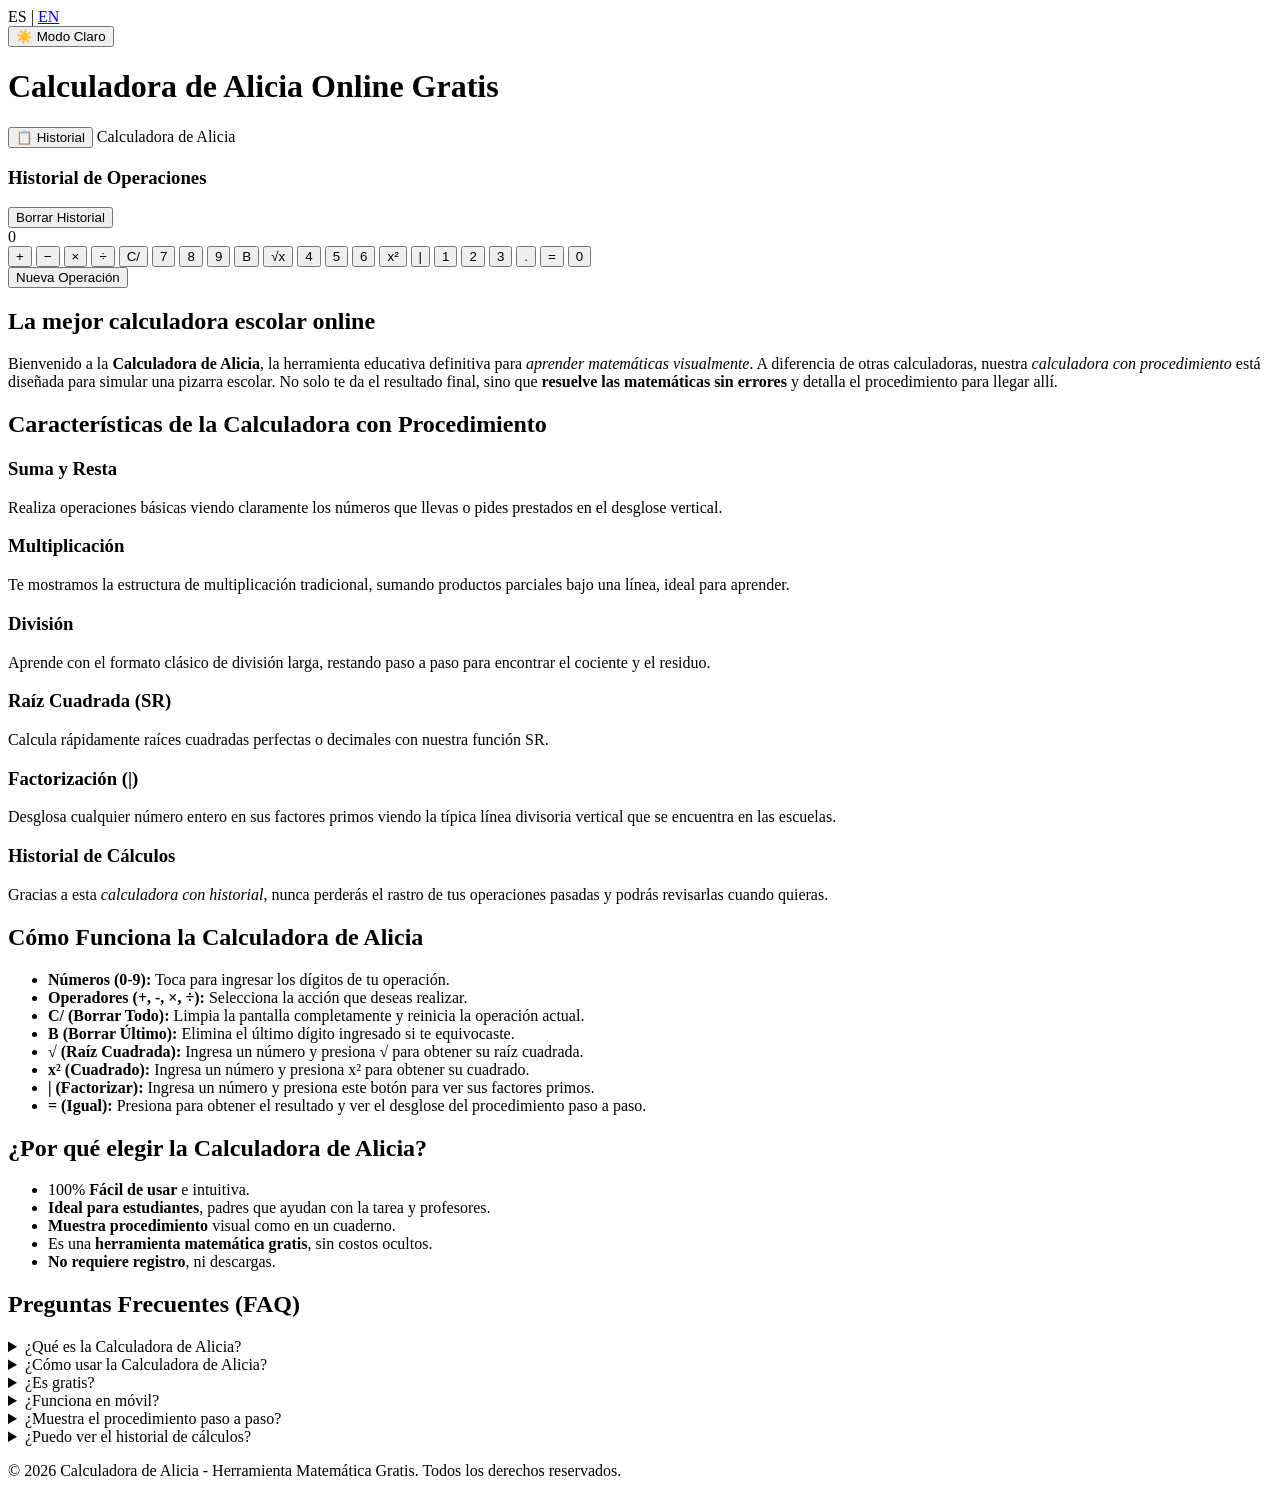
==== index.html @ bd2cc6bf "Add files via upload" ====
<!DOCTYPE html>
<html lang="es">

<head>
    <meta charset="UTF-8">
    <meta name="viewport" content="width=device-width, initial-scale=1.0">
    <title>Calculadora de Alicia Online Gratis | Paso a Paso</title>
    <meta name="description"
        content="La Calculadora de Alicia online es una herramienta matemática gratis que muestra el procedimiento paso a paso. Ideal para estudiantes, suma, resta, multiplica y divide.">
    <!-- Hreflang for internationalization -->
    <link rel="alternate" hreflang="es" href="https://yourwebsite.com/" />
    <link rel="alternate" hreflang="en" href="https://yourwebsite.com/en/" />
    <link rel="alternate" hreflang="x-default" href="https://yourwebsite.com/" />

    <!-- Google Fonts for Chalkboard Look -->
    <link rel="preconnect" href="https://fonts.googleapis.com">
    <link rel="preconnect" href="https://fonts.gstatic.com" crossorigin>
    <link
        href="https://fonts.googleapis.com/css2?family=Caveat:wght@400;500;600;700&family=Kalam:wght@300;400;700&display=swap"
        rel="stylesheet">

    <link rel="stylesheet" href="css/styles.css">

    <!-- Structured Data for FAQ -->
    <script type="application/ld+json">
    {
      "@context": "https://schema.org",
      "@type": "FAQPage",
      "mainEntity": [{
        "@type": "Question",
        "name": "¿Qué es la Calculadora de Alicia?",
        "acceptedAnswer": {
          "@type": "Answer",
          "text": "La Calculadora de Alicia es una calculadora matemática online diseñada para fines educativos. A diferencia de las calculadoras tradicionales, muestra el procedimiento paso a paso de las operaciones como suma, resta, multiplicación y división, simulando una pizarra escolar."
        }
      }, {
        "@type": "Question",
        "name": "¿Cómo usar la Calculadora de Alicia?",
        "acceptedAnswer": {
          "@type": "Answer",
          "text": "Simplemente ingresa los números usando el teclado interactivo o tu propio teclado, selecciona la operación matemática y presiona el botón de igual (=). El procedimiento paso a paso se mostrará en la pantalla."
        }
      }, {
        "@type": "Question",
        "name": "¿Es gratis?",
        "acceptedAnswer": {
          "@type": "Answer",
          "text": "Sí, es una herramienta matemática 100% gratis. No requiere registro ni costos ocultos para usar todas sus características, incluyendo el historial y los procedimientos."
        }
      }, {
        "@type": "Question",
        "name": "¿Funciona en móvil?",
        "acceptedAnswer": {
          "@type": "Answer",
          "text": "¡Por supuesto! La calculadora de alicia online tiene un diseño responsivo ('mobile-first') que se adapta perfectamente a pantallas de teléfonos, tablets y computadoras de escritorio."
        }
      }, {
        "@type": "Question",
        "name": "¿Muestra el procedimiento paso a paso?",
        "acceptedAnswer": {
          "@type": "Answer",
          "text": "Sí, esa es su característica principal. Ya sea una suma con llevadas, una multiplicación vertical de varios dígitos, o una división larga, la calculadora con procedimiento mostrará el desglose exacto de cómo se llega al resultado."
        }
      }, {
        "@type": "Question",
        "name": "¿Puedo ver el historial de cálculos?",
        "acceptedAnswer": {
          "@type": "Answer",
          "text": "¡Sí! Cuenta con un historial de cálculos incorporado. Puedes revisar fácilmente tus operaciones previas tocando el botón de historial en la pantalla de la calculadora."
        }
      }]
    }
    </script>
</head>

<body>
    <header>
        <div class="header-controls">
            <div class="lang-switch">
                <span class="active">ES</span> | <a href="en/index.html">EN</a>
            </div>
            <button id="theme-toggle" class="btn-theme" aria-label="Cambiar modo claro/oscuro">☀️ Modo Claro</button>
        </div>
        <h1>Calculadora de Alicia Online Gratis</h1>
    </header>

    <main>
        <section class="calculator-container">
            <div class="calculator-board">
                <div class="calculator-header">
                    <button id="history-toggle" class="btn-chalk btn-action" aria-label="Ver Historial">📋
                        Historial</button>
                    <span class="brand-text">Calculadora de Alicia</span>
                </div>

                <div class="calculator-display" id="display-area">
                    <div class="history-panel hidden" id="history-panel">
                        <h3>Historial de Operaciones</h3>
                        <ul id="history-list"></ul>
                        <button id="clear-history" class="btn-chalk btn-danger">Borrar Historial</button>
                    </div>

                    <div class="step-by-step-area" id="step-by-step-area">
                        <!-- Dynamic procedure will be shown here -->
                    </div>
                    <div class="main-result" id="main-result">0</div>
                </div>

                <div id="keypad-container" class="keypad-container">
                    <div class="calculator-keypad">
                        <!-- Row 1 (Operators) -->
                        <button class="btn-chalk btn-operator" data-action="add" aria-label="Sumar">+</button>
                        <button class="btn-chalk btn-operator" data-action="subtract" aria-label="Restar">−</button>
                        <button class="btn-chalk btn-operator" data-action="multiply" aria-label="Multiplicar">×</button>
                        <button class="btn-chalk btn-operator" data-action="divide" aria-label="Dividir">÷</button>
                        <button class="btn-chalk btn-func" data-action="clear-all" aria-label="Borrar Todo">C/</button>

                        <!-- Row 2 -->
                        <button class="btn-chalk btn-num btn-yellow" data-value="7">7</button>
                        <button class="btn-chalk btn-num btn-yellow" data-value="8">8</button>
                        <button class="btn-chalk btn-num btn-yellow" data-value="9">9</button>
                        <button class="btn-chalk btn-func" data-action="delete" aria-label="Borrar Último">B</button>
                        <button class="btn-chalk btn-adv" data-action="sqrt" aria-label="Raíz Cuadrada">√x</button>

                        <!-- Row 3 -->
                        <button class="btn-chalk btn-num btn-blue" data-value="4">4</button>
                        <button class="btn-chalk btn-num btn-blue" data-value="5">5</button>
                        <button class="btn-chalk btn-num btn-blue" data-value="6">6</button>
                        <button class="btn-chalk btn-adv" data-action="square" aria-label="Cuadrado">x²</button>
                        <button class="btn-chalk btn-adv" data-action="factorize" aria-label="Factorizar">|</button>

                        <!-- Row 4 -->
                        <button class="btn-chalk btn-num btn-green" data-value="1">1</button>
                        <button class="btn-chalk btn-num btn-green" data-value="2">2</button>
                        <button class="btn-chalk btn-num btn-green" data-value="3">3</button>
                        <button class="btn-chalk btn-num btn-red" data-value=".">.</button>
                        <button class="btn-chalk btn-equal" data-action="calculate" aria-label="Calcular">=</button>

                        <!-- Row 5 -->
                        <button class="btn-chalk btn-num btn-red cell-4" data-value="0">0</button>
                    </div>
                </div>

                <div id="result-actions" class="result-actions hidden">
                    <button id="new-operation" class="btn-chalk btn-green">Nueva Operación</button>
                </div>
            </div>
        </section>

        <article class="content-section">
            <section class="intro">
                <h2>La mejor calculadora escolar online</h2>
                <p>Bienvenido a la <strong>Calculadora de Alicia</strong>, la herramienta educativa definitiva para
                    <em>aprender matemáticas visualmente</em>.
                    A diferencia de otras calculadoras, nuestra <em>calculadora con procedimiento</em> está diseñada para simular una pizarra escolar. No solo te da el resultado final, sino que <strong>resuelve las matemáticas sin errores</strong> y detalla el procedimiento para llegar allí.
                </p>
            </section>

            <section class="features">
                <h2>Características de la Calculadora con Procedimiento</h2>
                <div class="feature-grid">
                    <div class="feature-card">
                        <h3>Suma y Resta</h3>
                        <p>Realiza operaciones básicas viendo claramente los números que llevas o pides prestados en el desglose vertical.</p>
                    </div>
                    <div class="feature-card">
                        <h3>Multiplicación</h3>
                        <p>Te mostramos la estructura de multiplicación tradicional, sumando productos parciales bajo una línea, ideal para aprender.</p>
                    </div>
                    <div class="feature-card">
                        <h3>División</h3>
                        <p>Aprende con el formato clásico de división larga, restando paso a paso para encontrar el cociente y el residuo.</p>
                    </div>
                    <div class="feature-card">
                        <h3>Raíz Cuadrada (SR)</h3>
                        <p>Calcula rápidamente raíces cuadradas perfectas o decimales con nuestra función SR.</p>
                    </div>
                    <div class="feature-card">
                        <h3>Factorización (|)</h3>
                        <p>Desglosa cualquier número entero en sus factores primos viendo la típica línea divisoria vertical que se encuentra en las escuelas.</p>
                    </div>
                    <div class="feature-card">
                        <h3>Historial de Cálculos</h3>
                        <p>Gracias a esta <em>calculadora con historial</em>, nunca perderás el rastro de tus operaciones pasadas y podrás revisarlas cuando quieras.</p>
                    </div>
                </div>
            </section>

            <section class="how-it-works">
                <h2>Cómo Funciona la Calculadora de Alicia</h2>
                <ul>
                    <li><strong>Números (0-9):</strong> Toca para ingresar los dígitos de tu operación.</li>
                    <li><strong>Operadores (+, -, ×, ÷):</strong> Selecciona la acción que deseas realizar.</li>
                    <li><strong>C/ (Borrar Todo):</strong> Limpia la pantalla completamente y reinicia la operación actual.</li>
                    <li><strong>B (Borrar Último):</strong> Elimina el último dígito ingresado si te equivocaste.</li>
                    <li><strong>√ (Raíz Cuadrada):</strong> Ingresa un número y presiona √ para obtener su raíz cuadrada.</li>
                    <li><strong>x² (Cuadrado):</strong> Ingresa un número y presiona x² para obtener su cuadrado.</li>
                    <li><strong>| (Factorizar):</strong> Ingresa un número y presiona este botón para ver sus factores primos.</li>
                    <li><strong>= (Igual):</strong> Presiona para obtener el resultado y ver el desglose del procedimiento paso a paso.</li>
                </ul>
            </section>

            <section class="why-choose">
                <h2>¿Por qué elegir la Calculadora de Alicia?</h2>
                <ul>
                    <li>100% <strong>Fácil de usar</strong> e intuitiva.</li>
                    <li><strong>Ideal para estudiantes</strong>, padres que ayudan con la tarea y profesores.</li>
                    <li><strong>Muestra procedimiento</strong> visual como en un cuaderno.</li>
                    <li>Es una <strong>herramienta matemática gratis</strong>, sin costos ocultos.</li>
                    <li><strong>No requiere registro</strong>, ni descargas.</li>
                </ul>
            </section>

            <section class="faq">
                <h2>Preguntas Frecuentes (FAQ)</h2>
                <details>
                    <summary>¿Qué es la Calculadora de Alicia?</summary>
                    <p>La Calculadora de Alicia es una calculadora matemática online diseñada para fines educativos. A diferencia de las calculadoras tradicionales, muestra el procedimiento paso a paso de las operaciones como suma, resta, multiplicación y división, simulando una pizarra escolar.</p>
                </details>
                <details>
                    <summary>¿Cómo usar la Calculadora de Alicia?</summary>
                    <p>Simplemente ingresa los números usando el teclado interactivo o tu propio teclado, selecciona la operación matemática deseada y presiona el botón de igual (=). El procedimiento paso a paso se mostrará arriba del resultado final.</p>
                </details>
                <details>
                    <summary>¿Es gratis?</summary>
                    <p>Sí, es una herramienta educativa 100% gratis que siempre estará disponible para ayudar a los estudiantes de todos los niveles.</p>
                </details>
                <details>
                    <summary>¿Funciona en móvil?</summary>
                    <p>Por supuesto. El diseño fue concebido principalmente para dispositivos móviles, por lo que su interfaz y disposición de botones funcionan perfectamente en cualquier tamaño de pantalla de teléfono o tablet.</p>
                </details>
                <details>
                    <summary>¿Muestra el procedimiento paso a paso?</summary>
                    <p>¡Esa es nuestra especialidad! Más allá de dar el resultado final, ofrecemos un vistazo a los pasos intermedios, incluyendo acarreos y restas parciales tal como se enseñan en la escuela.</p>
                </details>
                <details>
                    <summary>¿Puedo ver el historial de cálculos?</summary>
                    <p>¡Sí! En la parte superior izquierda del marco de la pizarra, encontrarás el botón de historial, que puedes usar para mostrar u ocultar tus operaciones anteriores.</p>
                </details>
            </section>
        </article>
    </main>

    <footer>
        <p>&copy; 2026 Calculadora de Alicia - Herramienta Matemática Gratis. Todos los derechos reservados.</p>
    </footer>

    <script src="js/step-by-step.js"></script>
    <script src="js/calculator.js"></script>
    <script src="js/guide-render.js"></script>
</body>

</html>
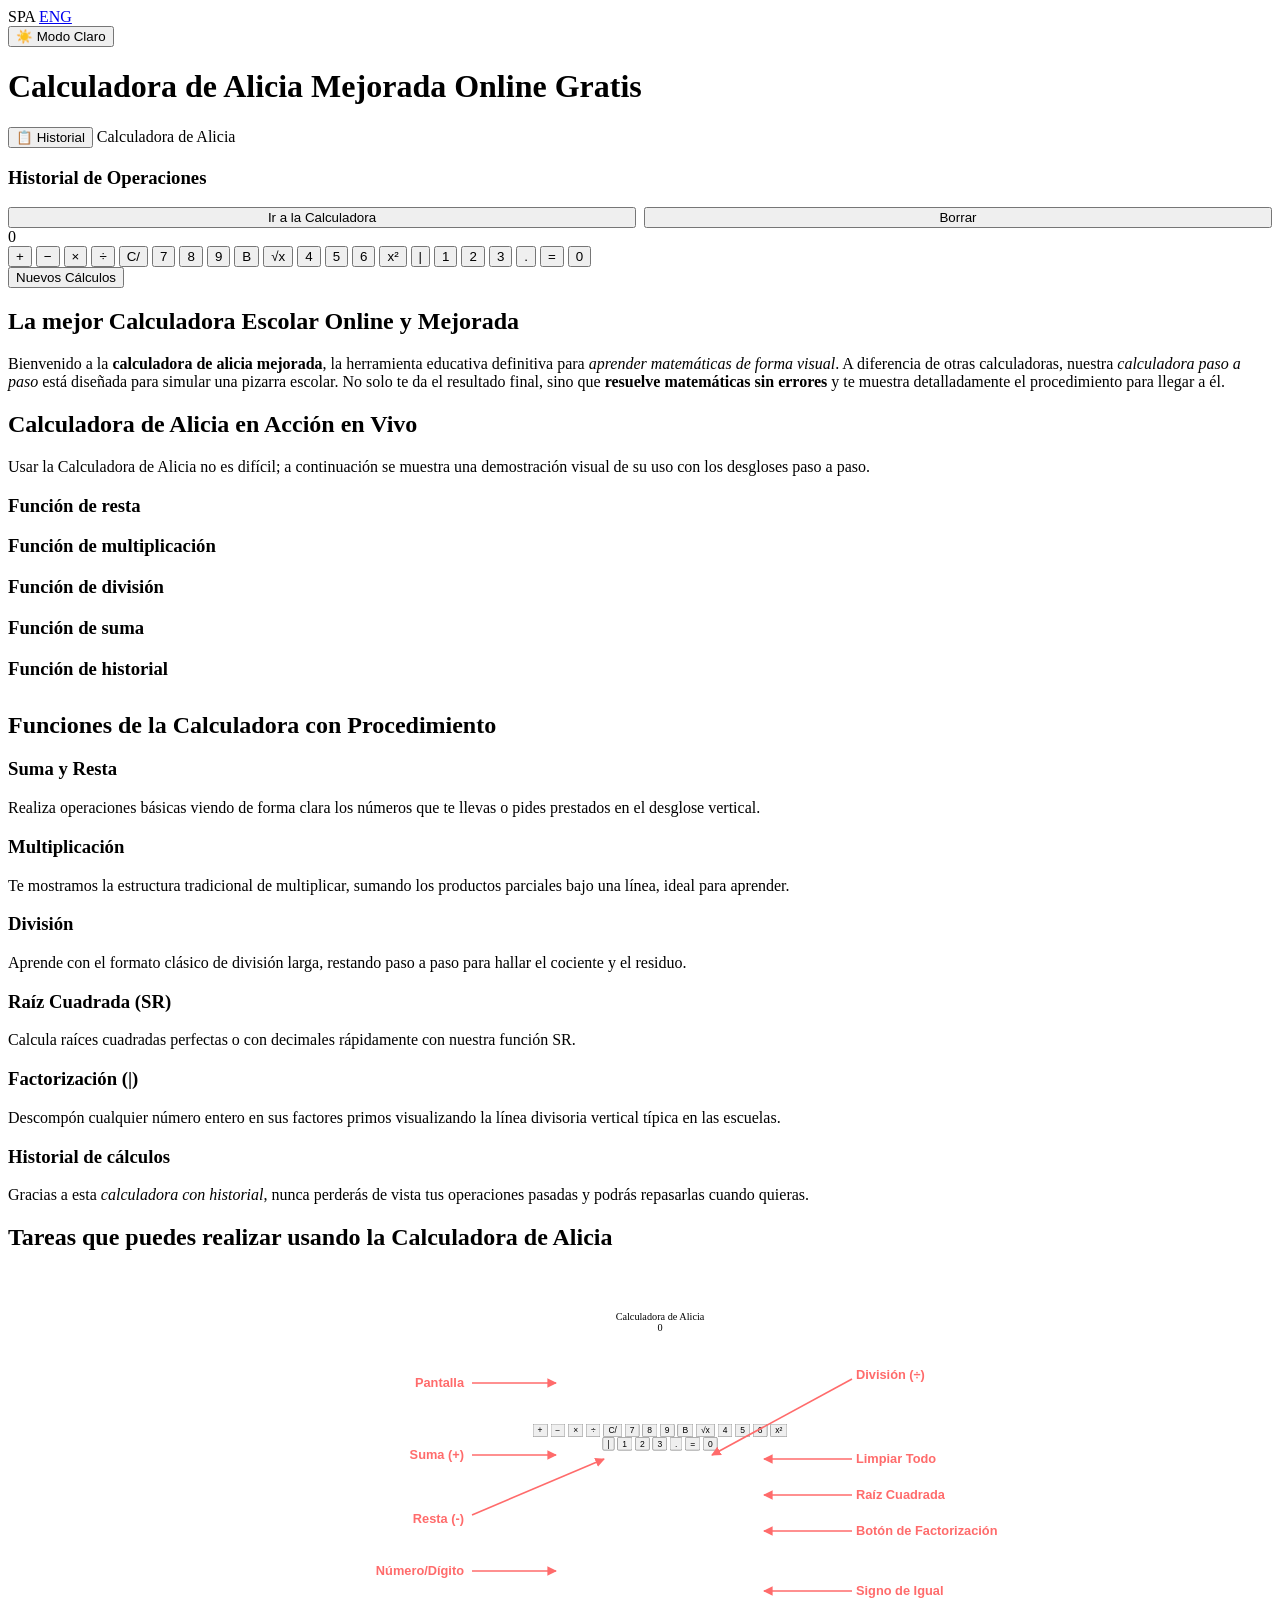
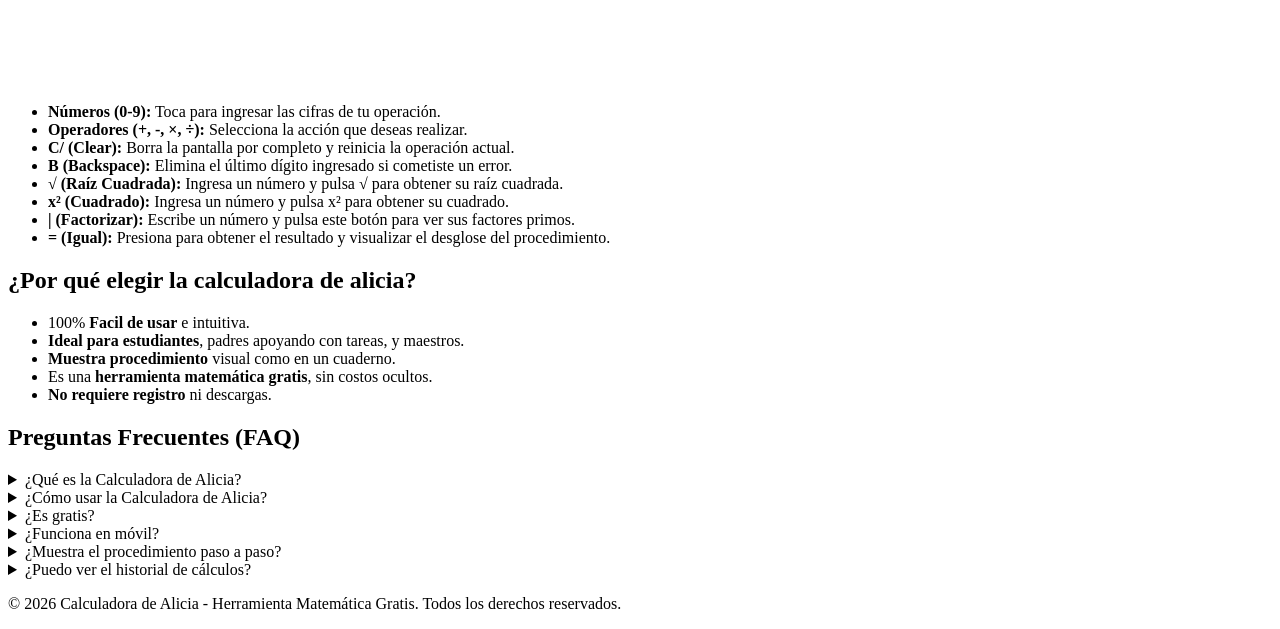
==== commit 0e1d2efc: "Add files via upload" ====
--- a/index.html
+++ b/index.html
@@ -1,253 +1,450 @@
-<!DOCTYPE html>
-<html lang="es">
-
-<head>
-    <meta charset="UTF-8">
-    <meta name="viewport" content="width=device-width, initial-scale=1.0">
-    <title>Calculadora de Alicia Online Gratis | Paso a Paso</title>
-    <meta name="description"
-        content="La Calculadora de Alicia online es una herramienta matemática gratis que muestra el procedimiento paso a paso. Ideal para estudiantes, suma, resta, multiplica y divide.">
-    <!-- Hreflang for internationalization -->
-    <link rel="alternate" hreflang="es" href="https://yourwebsite.com/" />
-    <link rel="alternate" hreflang="en" href="https://yourwebsite.com/en/" />
-    <link rel="alternate" hreflang="x-default" href="https://yourwebsite.com/" />
-
-    <!-- Google Fonts for Chalkboard Look -->
-    <link rel="preconnect" href="https://fonts.googleapis.com">
-    <link rel="preconnect" href="https://fonts.gstatic.com" crossorigin>
-    <link
-        href="https://fonts.googleapis.com/css2?family=Caveat:wght@400;500;600;700&family=Kalam:wght@300;400;700&display=swap"
-        rel="stylesheet">
-
-    <link rel="stylesheet" href="css/styles.css">
-
-    <!-- Structured Data for FAQ -->
-    <script type="application/ld+json">
-    {
-      "@context": "https://schema.org",
-      "@type": "FAQPage",
-      "mainEntity": [{
-        "@type": "Question",
-        "name": "¿Qué es la Calculadora de Alicia?",
-        "acceptedAnswer": {
-          "@type": "Answer",
-          "text": "La Calculadora de Alicia es una calculadora matemática online diseñada para fines educativos. A diferencia de las calculadoras tradicionales, muestra el procedimiento paso a paso de las operaciones como suma, resta, multiplicación y división, simulando una pizarra escolar."
-        }
-      }, {
-        "@type": "Question",
-        "name": "¿Cómo usar la Calculadora de Alicia?",
-        "acceptedAnswer": {
-          "@type": "Answer",
-          "text": "Simplemente ingresa los números usando el teclado interactivo o tu propio teclado, selecciona la operación matemática y presiona el botón de igual (=). El procedimiento paso a paso se mostrará en la pantalla."
-        }
-      }, {
-        "@type": "Question",
-        "name": "¿Es gratis?",
-        "acceptedAnswer": {
-          "@type": "Answer",
-          "text": "Sí, es una herramienta matemática 100% gratis. No requiere registro ni costos ocultos para usar todas sus características, incluyendo el historial y los procedimientos."
-        }
-      }, {
-        "@type": "Question",
-        "name": "¿Funciona en móvil?",
-        "acceptedAnswer": {
-          "@type": "Answer",
-          "text": "¡Por supuesto! La calculadora de alicia online tiene un diseño responsivo ('mobile-first') que se adapta perfectamente a pantallas de teléfonos, tablets y computadoras de escritorio."
-        }
-      }, {
-        "@type": "Question",
-        "name": "¿Muestra el procedimiento paso a paso?",
-        "acceptedAnswer": {
-          "@type": "Answer",
-          "text": "Sí, esa es su característica principal. Ya sea una suma con llevadas, una multiplicación vertical de varios dígitos, o una división larga, la calculadora con procedimiento mostrará el desglose exacto de cómo se llega al resultado."
-        }
-      }, {
-        "@type": "Question",
-        "name": "¿Puedo ver el historial de cálculos?",
-        "acceptedAnswer": {
-          "@type": "Answer",
-          "text": "¡Sí! Cuenta con un historial de cálculos incorporado. Puedes revisar fácilmente tus operaciones previas tocando el botón de historial en la pantalla de la calculadora."
-        }
-      }]
-    }
-    </script>
-</head>
-
-<body>
-    <header>
-        <div class="header-controls">
-            <div class="lang-switch">
-                <span class="active">ES</span> | <a href="en/index.html">EN</a>
-            </div>
-            <button id="theme-toggle" class="btn-theme" aria-label="Cambiar modo claro/oscuro">☀️ Modo Claro</button>
-        </div>
-        <h1>Calculadora de Alicia Online Gratis</h1>
-    </header>
-
-    <main>
-        <section class="calculator-container">
-            <div class="calculator-board">
-                <div class="calculator-header">
-                    <button id="history-toggle" class="btn-chalk btn-action" aria-label="Ver Historial">📋
-                        Historial</button>
-                    <span class="brand-text">Calculadora de Alicia</span>
-                </div>
-
-                <div class="calculator-display" id="display-area">
-                    <div class="history-panel hidden" id="history-panel">
-                        <h3>Historial de Operaciones</h3>
-                        <ul id="history-list"></ul>
-                        <button id="clear-history" class="btn-chalk btn-danger">Borrar Historial</button>
-                    </div>
-
-                    <div class="step-by-step-area" id="step-by-step-area">
-                        <!-- Dynamic procedure will be shown here -->
-                    </div>
-                    <div class="main-result" id="main-result">0</div>
-                </div>
-
-                <div id="keypad-container" class="keypad-container">
-                    <div class="calculator-keypad">
-                        <!-- Row 1 (Operators) -->
-                        <button class="btn-chalk btn-operator" data-action="add" aria-label="Sumar">+</button>
-                        <button class="btn-chalk btn-operator" data-action="subtract" aria-label="Restar">−</button>
-                        <button class="btn-chalk btn-operator" data-action="multiply" aria-label="Multiplicar">×</button>
-                        <button class="btn-chalk btn-operator" data-action="divide" aria-label="Dividir">÷</button>
-                        <button class="btn-chalk btn-func" data-action="clear-all" aria-label="Borrar Todo">C/</button>
-
-                        <!-- Row 2 -->
-                        <button class="btn-chalk btn-num btn-yellow" data-value="7">7</button>
-                        <button class="btn-chalk btn-num btn-yellow" data-value="8">8</button>
-                        <button class="btn-chalk btn-num btn-yellow" data-value="9">9</button>
-                        <button class="btn-chalk btn-func" data-action="delete" aria-label="Borrar Último">B</button>
-                        <button class="btn-chalk btn-adv" data-action="sqrt" aria-label="Raíz Cuadrada">√x</button>
-
-                        <!-- Row 3 -->
-                        <button class="btn-chalk btn-num btn-blue" data-value="4">4</button>
-                        <button class="btn-chalk btn-num btn-blue" data-value="5">5</button>
-                        <button class="btn-chalk btn-num btn-blue" data-value="6">6</button>
-                        <button class="btn-chalk btn-adv" data-action="square" aria-label="Cuadrado">x²</button>
-                        <button class="btn-chalk btn-adv" data-action="factorize" aria-label="Factorizar">|</button>
-
-                        <!-- Row 4 -->
-                        <button class="btn-chalk btn-num btn-green" data-value="1">1</button>
-                        <button class="btn-chalk btn-num btn-green" data-value="2">2</button>
-                        <button class="btn-chalk btn-num btn-green" data-value="3">3</button>
-                        <button class="btn-chalk btn-num btn-red" data-value=".">.</button>
-                        <button class="btn-chalk btn-equal" data-action="calculate" aria-label="Calcular">=</button>
-
-                        <!-- Row 5 -->
-                        <button class="btn-chalk btn-num btn-red cell-4" data-value="0">0</button>
-                    </div>
-                </div>
-
-                <div id="result-actions" class="result-actions hidden">
-                    <button id="new-operation" class="btn-chalk btn-green">Nueva Operación</button>
-                </div>
-            </div>
-        </section>
-
-        <article class="content-section">
-            <section class="intro">
-                <h2>La mejor calculadora escolar online</h2>
-                <p>Bienvenido a la <strong>Calculadora de Alicia</strong>, la herramienta educativa definitiva para
-                    <em>aprender matemáticas visualmente</em>.
-                    A diferencia de otras calculadoras, nuestra <em>calculadora con procedimiento</em> está diseñada para simular una pizarra escolar. No solo te da el resultado final, sino que <strong>resuelve las matemáticas sin errores</strong> y detalla el procedimiento para llegar allí.
-                </p>
-            </section>
-
-            <section class="features">
-                <h2>Características de la Calculadora con Procedimiento</h2>
-                <div class="feature-grid">
-                    <div class="feature-card">
-                        <h3>Suma y Resta</h3>
-                        <p>Realiza operaciones básicas viendo claramente los números que llevas o pides prestados en el desglose vertical.</p>
-                    </div>
-                    <div class="feature-card">
-                        <h3>Multiplicación</h3>
-                        <p>Te mostramos la estructura de multiplicación tradicional, sumando productos parciales bajo una línea, ideal para aprender.</p>
-                    </div>
-                    <div class="feature-card">
-                        <h3>División</h3>
-                        <p>Aprende con el formato clásico de división larga, restando paso a paso para encontrar el cociente y el residuo.</p>
-                    </div>
-                    <div class="feature-card">
-                        <h3>Raíz Cuadrada (SR)</h3>
-                        <p>Calcula rápidamente raíces cuadradas perfectas o decimales con nuestra función SR.</p>
-                    </div>
-                    <div class="feature-card">
-                        <h3>Factorización (|)</h3>
-                        <p>Desglosa cualquier número entero en sus factores primos viendo la típica línea divisoria vertical que se encuentra en las escuelas.</p>
-                    </div>
-                    <div class="feature-card">
-                        <h3>Historial de Cálculos</h3>
-                        <p>Gracias a esta <em>calculadora con historial</em>, nunca perderás el rastro de tus operaciones pasadas y podrás revisarlas cuando quieras.</p>
-                    </div>
-                </div>
-            </section>
-
-            <section class="how-it-works">
-                <h2>Cómo Funciona la Calculadora de Alicia</h2>
-                <ul>
-                    <li><strong>Números (0-9):</strong> Toca para ingresar los dígitos de tu operación.</li>
-                    <li><strong>Operadores (+, -, ×, ÷):</strong> Selecciona la acción que deseas realizar.</li>
-                    <li><strong>C/ (Borrar Todo):</strong> Limpia la pantalla completamente y reinicia la operación actual.</li>
-                    <li><strong>B (Borrar Último):</strong> Elimina el último dígito ingresado si te equivocaste.</li>
-                    <li><strong>√ (Raíz Cuadrada):</strong> Ingresa un número y presiona √ para obtener su raíz cuadrada.</li>
-                    <li><strong>x² (Cuadrado):</strong> Ingresa un número y presiona x² para obtener su cuadrado.</li>
-                    <li><strong>| (Factorizar):</strong> Ingresa un número y presiona este botón para ver sus factores primos.</li>
-                    <li><strong>= (Igual):</strong> Presiona para obtener el resultado y ver el desglose del procedimiento paso a paso.</li>
-                </ul>
-            </section>
-
-            <section class="why-choose">
-                <h2>¿Por qué elegir la Calculadora de Alicia?</h2>
-                <ul>
-                    <li>100% <strong>Fácil de usar</strong> e intuitiva.</li>
-                    <li><strong>Ideal para estudiantes</strong>, padres que ayudan con la tarea y profesores.</li>
-                    <li><strong>Muestra procedimiento</strong> visual como en un cuaderno.</li>
-                    <li>Es una <strong>herramienta matemática gratis</strong>, sin costos ocultos.</li>
-                    <li><strong>No requiere registro</strong>, ni descargas.</li>
-                </ul>
-            </section>
-
-            <section class="faq">
-                <h2>Preguntas Frecuentes (FAQ)</h2>
-                <details>
-                    <summary>¿Qué es la Calculadora de Alicia?</summary>
-                    <p>La Calculadora de Alicia es una calculadora matemática online diseñada para fines educativos. A diferencia de las calculadoras tradicionales, muestra el procedimiento paso a paso de las operaciones como suma, resta, multiplicación y división, simulando una pizarra escolar.</p>
-                </details>
-                <details>
-                    <summary>¿Cómo usar la Calculadora de Alicia?</summary>
-                    <p>Simplemente ingresa los números usando el teclado interactivo o tu propio teclado, selecciona la operación matemática deseada y presiona el botón de igual (=). El procedimiento paso a paso se mostrará arriba del resultado final.</p>
-                </details>
-                <details>
-                    <summary>¿Es gratis?</summary>
-                    <p>Sí, es una herramienta educativa 100% gratis que siempre estará disponible para ayudar a los estudiantes de todos los niveles.</p>
-                </details>
-                <details>
-                    <summary>¿Funciona en móvil?</summary>
-                    <p>Por supuesto. El diseño fue concebido principalmente para dispositivos móviles, por lo que su interfaz y disposición de botones funcionan perfectamente en cualquier tamaño de pantalla de teléfono o tablet.</p>
-                </details>
-                <details>
-                    <summary>¿Muestra el procedimiento paso a paso?</summary>
-                    <p>¡Esa es nuestra especialidad! Más allá de dar el resultado final, ofrecemos un vistazo a los pasos intermedios, incluyendo acarreos y restas parciales tal como se enseñan en la escuela.</p>
-                </details>
-                <details>
-                    <summary>¿Puedo ver el historial de cálculos?</summary>
-                    <p>¡Sí! En la parte superior izquierda del marco de la pizarra, encontrarás el botón de historial, que puedes usar para mostrar u ocultar tus operaciones anteriores.</p>
-                </details>
-            </section>
-        </article>
-    </main>
-
-    <footer>
-        <p>&copy; 2026 Calculadora de Alicia - Herramienta Matemática Gratis. Todos los derechos reservados.</p>
-    </footer>
-
-    <script src="js/step-by-step.js"></script>
-    <script src="js/calculator.js"></script>
-    <script src="js/guide-render.js"></script>
-</body>
-
-</html>
+<!DOCTYPE html>
+<html lang="es">
+
+<head>
+    <meta charset="UTF-8">
+    <meta name="viewport" content="width=device-width, initial-scale=1.0">
+    <title>Calculadora de Alicia Online Gratis | Paso a Paso</title>
+    <meta name="description"
+        content="La Calculadora de Alicia online es una herramienta matemática gratis que muestra el procedimiento paso a paso. Ideal para estudiantes, suma, resta, multiplica y divide.">
+    <!-- Hreflang for internationalization -->
+    <link rel="alternate" hreflang="es" href="https://yourwebsite.com/" />
+    <link rel="alternate" hreflang="en" href="https://yourwebsite.com/en/" />
+    <link rel="alternate" hreflang="x-default" href="https://yourwebsite.com/" />
+
+    <!-- Google Fonts for Chalkboard Look -->
+    <link rel="preconnect" href="https://fonts.googleapis.com">
+    <link rel="preconnect" href="https://fonts.gstatic.com" crossorigin>
+    <link
+        href="https://fonts.googleapis.com/css2?family=Caveat:wght@400;500;600;700&family=Kalam:wght@300;400;700&display=swap"
+        rel="stylesheet">
+
+    <link rel="stylesheet" href="../css/styles.css">
+
+    <!-- Open Graph Meta Tags -->
+    <meta property="og:title" content="Calculadora de Alicia Online Gratis | Paso a Paso">
+    <meta property="og:description"
+        content="Herramienta matemática online gratis que muestra el procedimiento paso a paso. Ideal para estudiantes.">
+    <meta property="og:type" content="website">
+    <meta property="og:url" content="https://yourwebsite.com/">
+    <meta property="og:image" content="https://yourwebsite.com/images/og-image.jpg">
+    <meta property="og:site_name" content="Calculadora de Alicia">
+    <meta property="og:locale" content="es_ES">
+
+    <!-- Twitter Card Meta Tags -->
+    <meta name="twitter:card" content="summary_large_image">
+    <meta name="twitter:title" content="Calculadora de Alicia Online Gratis | Paso a Paso">
+    <meta name="twitter:description"
+        content="Herramienta matemática online gratis que muestra el procedimiento paso a paso. Ideal para estudiantes.">
+    <meta name="twitter:image" content="https://yourwebsite.com/images/og-image.jpg">
+
+    <!-- Structured Data (SoftwareApplication & FAQPage) -->
+    <script type="application/ld+json">
+    {
+      "@context": "https://schema.org",
+      "@graph": [
+        {
+          "@type": "SoftwareApplication",
+          "name": "Calculadora de Alicia",
+          "operatingSystem": "All",
+          "applicationCategory": "EducationalApplication",
+          "isAccessibleForFree": true,
+          "offers": {
+            "@type": "Offer",
+            "price": "0",
+            "priceCurrency": "USD"
+          },
+          "description": "Calculadora matemática online paso a paso para estudiantes.",
+          "url": "https://yourwebsite.com/"
+        },
+      },
+      {
+        "@type": "FAQPage",
+      "mainEntity": [{
+        "@type": "Question",
+        "name": "¿Qué es la Calculadora de Alicia?",
+        "acceptedAnswer": {
+          "@type": "Answer",
+          "text": "La Calculadora de Alicia es una calculadora matemática online diseñada para fines educativos. A diferencia de las calculadoras tradicionales, muestra el procedimiento paso a paso de operaciones como sumas, restas, multiplicaciones y divisiones, simulando una pizarra escolar."
+        }
+      }, {
+        "@type": "Question",
+        "name": "¿Cómo usar la Calculadora de Alicia?",
+        "acceptedAnswer": {
+          "@type": "Answer",
+          "text": "Simplemente ingresa los números usando el teclado táctil o tu teclado, selecciona la operación (+, -, ×, /) y presiona el botón igual (=). El resultado y el procedimiento de la operación se mostrarán en la pantalla principal."
+        }
+      }, {
+        "@type": "Question",
+        "name": "¿Es gratis?",
+        "acceptedAnswer": {
+          "@type": "Answer",
+          "text": "Sí, es una herramienta matemática gratis al 100%. No requiere registro ni pagos ocultos para utilizar todas sus funciones, incluyendo el historial y los procedimientos."
+        }
+      }, {
+        "@type": "Question",
+        "name": "¿Funciona en móvil?",
+        "acceptedAnswer": {
+          "@type": "Answer",
+          "text": "¡Por supuesto! La calculadora alicia online tiene un diseño responsivo ('mobile-first') que se adapta perfectamente a pantallas de teléfonos inteligentes, tablets y computadoras de escritorio."
+        }
+      }, {
+        "@type": "Question",
+        "name": "¿Muestra el procedimiento paso a paso?",
+        "acceptedAnswer": {
+          "@type": "Answer",
+          "text": "Sí, esa es su principal característica. Ya sea una suma con llevadas, una multiplicación vertical de varias cifras o una división larga, la calculadora con procedimiento te mostrará el desglose exacto de cómo se llega al resultado."
+        }
+      }, {
+        "@type": "Question",
+        "name": "¿Puedo ver el historial de cálculos?",
+        "acceptedAnswer": {
+          "@type": "Answer",
+          "text": "Sí, cuenta con una calculadora con historial incorporado. Puedes revisar tus operaciones anteriores fácilmente tocando el botón de historial en la pantalla de la calculadora."
+        }
+        }
+      ]
+    }
+    </script>
+</head>
+
+<body>
+    <header>
+        <div class="header-controls">
+            <div class="lang-switch">
+                <span class="lang-btn active">SPA</span>
+                <a href="../en/index.html" class="lang-btn">ENG</a>
+            </div>
+            <button id="theme-toggle" class="btn-theme" aria-label="Cambiar modo claro/oscuro">☀️ Modo Claro</button>
+        </div>
+        <h1>Calculadora de Alicia Mejorada Online Gratis</h1>
+    </header>
+
+    <main>
+        <section class="calculator-container">
+            <div class="calculator-board">
+                <div class="calculator-header">
+                    <button id="history-toggle" class="btn-chalk btn-action" aria-label="Ver Historial">📋
+                        Historial</button>
+                    <span class="brand-text">Calculadora de Alicia</span>
+                </div>
+
+                <div class="history-panel hidden" id="history-panel">
+                    <h3>Historial de Operaciones</h3>
+                    <ul id="history-list"></ul>
+                    <div style="display: flex; gap: 8px; margin-top: 10px;">
+                        <button id="close-history" class="btn-chalk btn-action" style="flex: 1;">Ir a la
+                            Calculadora</button>
+                        <button id="clear-history" class="btn-chalk btn-danger"
+                            style="flex: 1; margin-top:0;">Borrar</button>
+                    </div>
+                </div>
+
+                <div class="calculator-display" id="display-area">
+
+
+                    <div class="step-by-step-area" id="step-by-step-area">
+                        <!-- Procedimiento dinámico se mostrará aquí -->
+                    </div>
+                    <div class="main-result" id="main-result"><span>0</span></div>
+                </div>
+
+                <div id="keypad-container" class="keypad-container">
+                    <div class="calculator-keypad">
+                        <!-- Fila 1 (Operadores) -->
+                        <button class="btn-chalk btn-operator" data-action="add" aria-label="Sumar">+</button>
+                        <button class="btn-chalk btn-operator" data-action="subtract" aria-label="Restar">−</button>
+                        <button class="btn-chalk btn-operator" data-action="multiply"
+                            aria-label="Multiplicar">×</button>
+                        <button class="btn-chalk btn-operator" data-action="divide" aria-label="Dividir">÷</button>
+                        <button class="btn-chalk btn-func" data-action="clear-all" aria-label="Borrar Todo">C/</button>
+
+                        <!-- Fila 2 -->
+                        <button class="btn-chalk btn-num btn-yellow" data-value="7">7</button>
+                        <button class="btn-chalk btn-num btn-yellow" data-value="8">8</button>
+                        <button class="btn-chalk btn-num btn-yellow" data-value="9">9</button>
+                        <button class="btn-chalk btn-func" data-action="delete"
+                            aria-label="Borrar último dígito">B</button>
+                        <button class="btn-chalk btn-adv" data-action="sqrt" aria-label="Raíz cuadrada">√x</button>
+
+                        <!-- Fila 3 -->
+                        <button class="btn-chalk btn-num btn-blue" data-value="4">4</button>
+                        <button class="btn-chalk btn-num btn-blue" data-value="5">5</button>
+                        <button class="btn-chalk btn-num btn-blue" data-value="6">6</button>
+                        <button class="btn-chalk btn-adv" data-action="square"
+                            aria-label="Elevar al cuadrado">x²</button>
+                        <button class="btn-chalk btn-adv" data-action="factorize" aria-label="Factorización">|</button>
+
+                        <!-- Fila 4 -->
+                        <button class="btn-chalk btn-num btn-green" data-value="1">1</button>
+                        <button class="btn-chalk btn-num btn-green" data-value="2">2</button>
+                        <button class="btn-chalk btn-num btn-green" data-value="3">3</button>
+                        <button class="btn-chalk btn-num btn-red" data-value=".">.</button>
+                        <button class="btn-chalk btn-equal" data-action="calculate" aria-label="Calcular">=</button>
+
+                        <!-- Fila 5 -->
+                        <button class="btn-chalk btn-num btn-red cell-4" data-value="0">0</button>
+                    </div>
+                </div>
+
+                <div id="result-actions" class="result-actions hidden">
+                    <button id="new-operation" class="btn-chalk btn-green">Nuevos Cálculos</button>
+                </div>
+            </div>
+        </section>
+
+        <article class="content-section">
+            <section class="intro">
+                <h2>La mejor Calculadora Escolar Online y Mejorada</h2>
+                <p>Bienvenido a la <strong>calculadora de alicia mejorada</strong>, la herramienta educativa definitiva
+                    para <em>aprender matemáticas de forma visual</em>. A diferencia de otras calculadoras, nuestra
+                    <em>calculadora paso a paso</em> está diseñada para simular una pizarra escolar. No solo te da el
+                    resultado final, sino que <strong>resuelve matemáticas sin errores</strong> y te muestra
+                    detalladamente el procedimiento para llegar a él.
+                </p>
+            </section>
+
+            <section id="demo-operations" class="content-section" style="margin-bottom: 2rem;">
+                <h2>Calculadora de Alicia en Acción en Vivo</h2>
+                <p>Usar la Calculadora de Alicia no es difícil; a continuación se muestra una demostración visual de su
+                    uso con los desgloses paso a paso.</p>
+                <div class="action-guides-container">
+                    <div class="action-card">
+                        <div id="guide-sub-1" class="mock-display-screen"></div>
+                        <h3>Función de resta</h3>
+                    </div>
+                    <div class="action-card">
+                        <div id="guide-mul-1" class="mock-display-screen"></div>
+                        <h3>Función de multiplicación</h3>
+                    </div>
+                    <div class="action-card">
+                        <div id="guide-div-1" class="mock-display-screen"></div>
+                        <h3>Función de división</h3>
+                    </div>
+                    <div class="action-card">
+                        <div id="guide-add-2" class="mock-display-screen"></div>
+                        <h3>Función de suma</h3>
+                    </div>
+                    <div class="action-card">
+                        <div id="guide-hist-2" class="mock-display-screen"></div>
+                        <h3>Función de historial</h3>
+                    </div>
+                </div>
+            </section>
+
+            <section class="features">
+                <h2>Funciones de la Calculadora con Procedimiento</h2>
+                <div class="feature-grid">
+                    <div class="feature-card">
+                        <h3>Suma y Resta</h3>
+                        <p>Realiza operaciones básicas viendo de forma clara los números que te llevas o pides prestados
+                            en el desglose vertical.</p>
+                    </div>
+                    <div class="feature-card">
+                        <h3>Multiplicación</h3>
+                        <p>Te mostramos la estructura tradicional de multiplicar, sumando los productos parciales bajo
+                            una línea, ideal para aprender.</p>
+                    </div>
+                    <div class="feature-card">
+                        <h3>División</h3>
+                        <p>Aprende con el formato clásico de división larga, restando paso a paso para hallar el
+                            cociente y el residuo.</p>
+                    </div>
+                    <div class="feature-card">
+                        <h3>Raíz Cuadrada (SR)</h3>
+                        <p>Calcula raíces cuadradas perfectas o con decimales rápidamente con nuestra función SR.</p>
+                    </div>
+                    <div class="feature-card">
+                        <h3>Factorización (|)</h3>
+                        <p>Descompón cualquier número entero en sus factores primos visualizando la línea divisoria
+                            vertical típica en las escuelas.</p>
+                    </div>
+                    <div class="feature-card">
+                        <h3>Historial de cálculos</h3>
+                        <p>Gracias a esta <em>calculadora con historial</em>, nunca perderás de vista tus operaciones
+                            pasadas y podrás repasarlas cuando quieras.</p>
+                    </div>
+                </div>
+                </div>
+            </section>
+
+            <section class="how-it-works">
+                <h2>Tareas que puedes realizar usando la Calculadora de Alicia</h2>
+                <div class="guide-svg-container" style="text-align: center; margin: 2rem 0;">
+                    <svg viewBox="0 0 1000 480" width="100%" class="guide-svg"
+                        style="max-width: 800px; margin: 0 auto; overflow: visible;">
+                        <defs>
+                            <marker id="arrow-red" viewBox="0 0 10 10" refX="9" refY="5" markerWidth="6"
+                                markerHeight="6" orient="auto-start-reverse">
+                                <path d="M 0 0 L 10 5 L 0 10 z" fill="#ff6b6b" />
+                            </marker>
+                        </defs>
+                        <foreignObject x="325" y="35" width="400" height="480">
+                            <div xmlns="http://www.w3.org/1999/xhtml"
+                                style="width:100%; height:100%; pointer-events:none;">
+                                <div class="calculator-board guide-board"
+                                    style="transform: scale(0.8); transform-origin: top center; margin: 0;">
+                                    <div class="calculator-header">
+                                        <div class="brand-text">Calculadora de Alicia</div>
+                                    </div>
+                                    <div class="calculator-display"
+                                        style="min-height: 150px; justify-content: flex-end; margin-bottom: 0.5rem;">
+                                        <div class="main-result">0</div>
+                                    </div>
+                                    <div class="calculator-keypad">
+                                        <button class="btn-chalk btn-operator">+</button>
+                                        <button class="btn-chalk btn-operator">−</button>
+                                        <button class="btn-chalk btn-operator">×</button>
+                                        <button class="btn-chalk btn-operator">÷</button>
+                                        <button class="btn-chalk btn-func">C/</button>
+
+                                        <button class="btn-chalk btn-num btn-yellow">7</button>
+                                        <button class="btn-chalk btn-num btn-yellow">8</button>
+                                        <button class="btn-chalk btn-num btn-yellow">9</button>
+                                        <button class="btn-chalk btn-func">B</button>
+                                        <button class="btn-chalk btn-adv">√x</button>
+
+                                        <button class="btn-chalk btn-num btn-blue">4</button>
+                                        <button class="btn-chalk btn-num btn-blue">5</button>
+                                        <button class="btn-chalk btn-num btn-blue">6</button>
+                                        <button class="btn-chalk btn-adv">x²</button>
+                                        <button class="btn-chalk btn-adv">|</button>
+
+                                        <button class="btn-chalk btn-num btn-green">1</button>
+                                        <button class="btn-chalk btn-num btn-green">2</button>
+                                        <button class="btn-chalk btn-num btn-green">3</button>
+                                        <button class="btn-chalk btn-num btn-red">.</button>
+                                        <button class="btn-chalk btn-equal">=</button>
+
+                                        <button class="btn-chalk btn-num btn-red cell-4">0</button>
+                                    </div>
+                                </div>
+                            </div>
+                        </foreignObject>
+
+                        <!-- Left Pointers -->
+                        <text x="280" y="130" fill="#ff6b6b" font-family="sans-serif" font-weight="bold" font-size="16"
+                            text-anchor="end">Pantalla</text>
+                        <line x1="290" y1="125" x2="395" y2="125" stroke="#ff6b6b" stroke-width="2"
+                            marker-end="url(#arrow-red)" />
+
+                        <text x="280" y="220" fill="#ff6b6b" font-family="sans-serif" font-weight="bold" font-size="16"
+                            text-anchor="end">Suma (+)</text>
+                        <line x1="290" y1="215" x2="395" y2="215" stroke="#ff6b6b" stroke-width="2"
+                            marker-end="url(#arrow-red)" />
+
+                        <text x="280" y="365" fill="#ff6b6b" font-family="sans-serif" font-weight="bold" font-size="16"
+                            text-anchor="end">Número/Dígito</text>
+                        <line x1="290" y1="360" x2="395" y2="360" stroke="#ff6b6b" stroke-width="2"
+                            marker-end="url(#arrow-red)" />
+
+                        <text x="280" y="300" fill="#ff6b6b" font-family="sans-serif" font-weight="bold" font-size="16"
+                            text-anchor="end">Resta (-)</text>
+                        <line x1="290" y1="290" x2="455" y2="220" stroke="#ff6b6b" stroke-width="2"
+                            marker-end="url(#arrow-red)" />
+
+                        <!-- Right Pointers -->
+                        <text x="770" y="120" fill="#ff6b6b" font-family="sans-serif" font-weight="bold" font-size="16"
+                            text-anchor="start">División (÷)</text>
+                        <line x1="765" y1="120" x2="590" y2="215" stroke="#ff6b6b" stroke-width="2"
+                            marker-end="url(#arrow-red)" />
+
+                        <text x="770" y="225" fill="#ff6b6b" font-family="sans-serif" font-weight="bold" font-size="16"
+                            text-anchor="start">Limpiar Todo</text>
+                        <line x1="765" y1="220" x2="655" y2="220" stroke="#ff6b6b" stroke-width="2"
+                            marker-end="url(#arrow-red)" />
+
+                        <text x="770" y="270" fill="#ff6b6b" font-family="sans-serif" font-weight="bold" font-size="16"
+                            text-anchor="start">Raíz Cuadrada</text>
+                        <line x1="765" y1="265" x2="655" y2="265" stroke="#ff6b6b" stroke-width="2"
+                            marker-end="url(#arrow-red)" />
+
+                        <text x="770" y="315" fill="#ff6b6b" font-family="sans-serif" font-weight="bold" font-size="16"
+                            text-anchor="start">Botón de Factorización</text>
+                        <line x1="765" y1="310" x2="655" y2="310" stroke="#ff6b6b" stroke-width="2"
+                            marker-end="url(#arrow-red)" />
+
+                        <text x="770" y="390" fill="#ff6b6b" font-family="sans-serif" font-weight="bold" font-size="16"
+                            text-anchor="start">Signo de Igual</text>
+                        <line x1="765" y1="385" x2="655" y2="385" stroke="#ff6b6b" stroke-width="2"
+                            marker-end="url(#arrow-red)" />
+                    </svg>
+                </div>
+                <ul>
+                    <li><strong>Números (0-9):</strong> Toca para ingresar las cifras de tu operación.</li>
+                    <li><strong>Operadores (+, -, ×, ÷):</strong> Selecciona la acción que deseas realizar.</li>
+                    <li><strong>C/ (Clear):</strong> Borra la pantalla por completo y reinicia la operación actual.</li>
+                    <li><strong>B (Backspace):</strong> Elimina el último dígito ingresado si cometiste un error.</li>
+                    <li><strong>√ (Raíz Cuadrada):</strong> Ingresa un número y pulsa √ para obtener su raíz cuadrada.
+                    </li>
+                    <li><strong>x² (Cuadrado):</strong> Ingresa un número y pulsa x² para obtener su cuadrado.</li>
+                    <li><strong>| (Factorizar):</strong> Escribe un número y pulsa este botón para ver sus factores
+                        primos.</li>
+                    <li><strong>= (Igual):</strong> Presiona para obtener el resultado y visualizar el desglose del
+                        procedimiento.</li>
+                </ul>
+            </section>
+
+            <section class="why-choose">
+                <h2>¿Por qué elegir la calculadora de alicia?</h2>
+                <ul>
+                    <li>100% <strong>Facil de usar</strong> e intuitiva.</li>
+                    <li><strong>Ideal para estudiantes</strong>, padres apoyando con tareas, y maestros.</li>
+                    <li><strong>Muestra procedimiento</strong> visual como en un cuaderno.</li>
+                    <li>Es una <strong>herramienta matemática gratis</strong>, sin costos ocultos.</li>
+                    <li><strong>No requiere registro</strong> ni descargas.</li>
+                </ul>
+            </section>
+
+            <section class="faq">
+                <h2>Preguntas Frecuentes (FAQ)</h2>
+                <details name="faq">
+                    <summary>¿Qué es la Calculadora de Alicia?</summary>
+                    <p>La Calculadora de Alicia es una calculadora matemática online diseñada para fines educativos. A
+                        diferencia de las calculadoras tradicionales, muestra el procedimiento paso a paso de
+                        operaciones como sumas, restas, multiplicaciones y divisiones, simulando una pizarra escolar.
+                    </p>
+                </details>
+                <details name="faq">
+                    <summary>¿Cómo usar la Calculadora de Alicia?</summary>
+                    <p>Simplemente ingresa los números usando el teclado interactivo o el tuyo, selecciona la operación
+                        matemática deseada y presiona el botón igual (=). El procedimiento paso a paso se desplegará
+                        arriba del resultado final.</p>
+                </details>
+                <details name="faq">
+                    <summary>¿Es gratis?</summary>
+                    <p>Sí, es una herramienta educativa 100% gratuita que estará siempre disponible para ayudar a
+                        estudiantes de todos los niveles niveles en México, España, Colombia, Argentina y toda
+                        Latinoamérica.</p>
+                </details>
+                <details name="faq">
+                    <summary>¿Funciona en móvil?</summary>
+                    <p>Totalmente. El diseño fue concebido primordialmente para dispositivos móviles, por lo que su
+                        interfaz y disposición de botones funciona a la perfección en cualquier tamaño de pantalla de
+                        celular o tableta.</p>
+                </details>
+                <details name="faq">
+                    <summary>¿Muestra el procedimiento paso a paso?</summary>
+                    <p>¡Esa es nuestra especialidad! Más allá de dar el resultado final, proporcionamos un vistazo de
+                        los pasos intermedios, incluyendo acarreos y restas parciales como te las enseñan en el colegio.
+                    </p>
+                </details>
+                <details name="faq">
+                    <summary>¿Puedo ver el historial de cálculos?</summary>
+                    <p>¡Sí! Arriba a la izquierda del marco de la pizarra encontrarás el botón de historial, con el cual
+                        puedes desplegar u ocultar tus operaciones anteriores.</p>
+                </details>
+            </section>
+        </article>
+    </main>
+
+    <footer>
+        <p>&copy; 2026 Calculadora de Alicia - Herramienta Matemática Gratis. Todos los derechos reservados.</p>
+    </footer>
+
+    <script src="../js/step-by-step.js"></script>
+    <script src="../js/calculator.js"></script>
+    <script src="../js/guide-render.js"></script>
+</body>
+
+</html>
